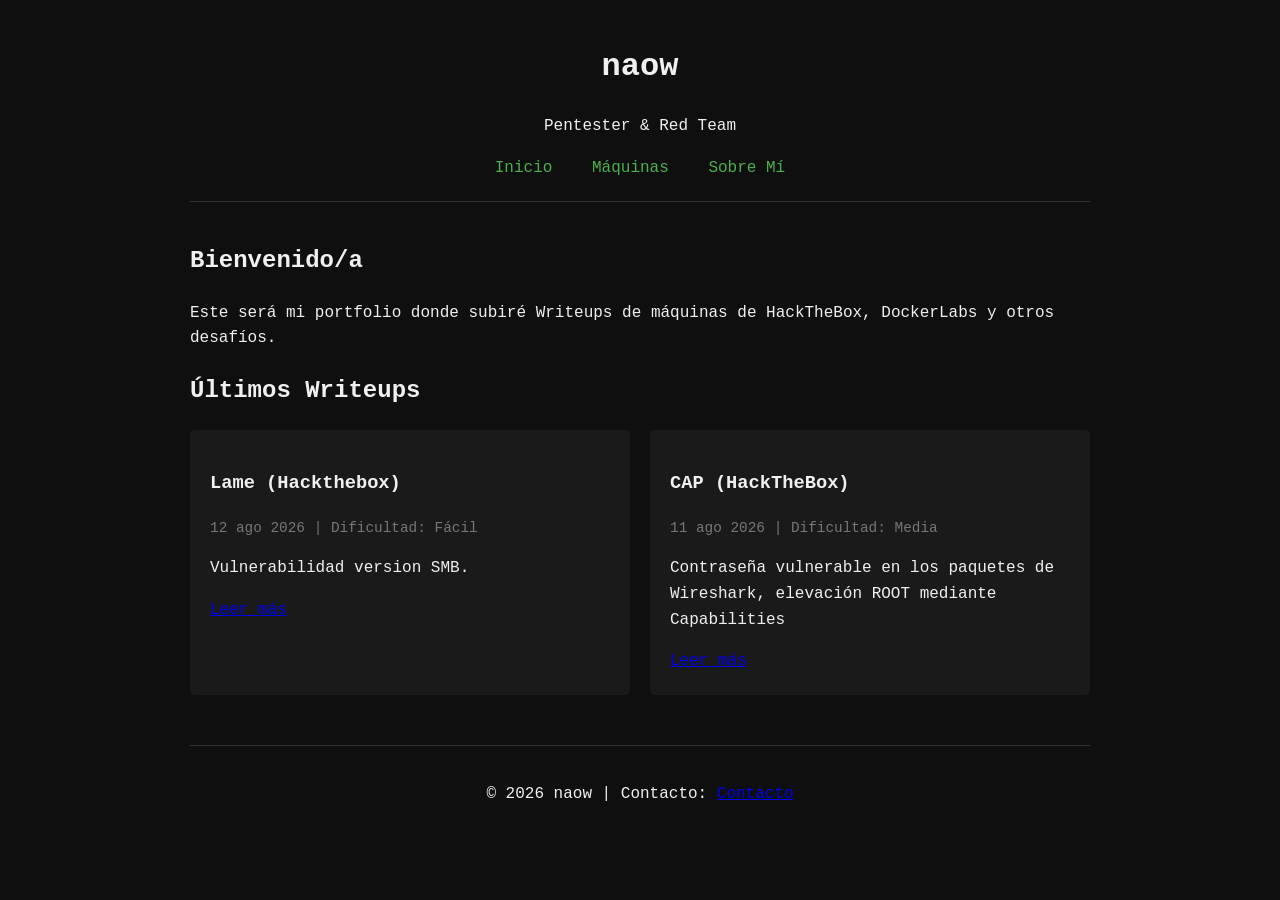
==== index.html @ 0667f215 "Update index.html" ====
<!DOCTYPE html>
<html lang="es">
<head>
    <meta charset="UTF-8">
    <meta name="viewport" content="width=device-width, initial-scale=1.0">
    <title>naow | Red Team</title>
    <link rel="stylesheet" href="styles/main.css">
    <style>
        .writeup-grid {
            display: grid;
            grid-template-columns: repeat(auto-fill, minmax(300px, 1fr));
            gap: 20px;
            margin-top: 20px;
        }

        .writeup-card {
            background: #1a1a1a;
            padding: 20px;
            border-radius: 5px;
            transition: transform 0.3s;
        }

        .writeup-card:hover {
            transform: translateY(-5px);
        }

        .date {
            color: #777;
            font-size: 0.9em;
            margin: 5px 0;
        }
    </style>
</head>
<body>
    <header>
        <h1>naow</h1>
        <p>Pentester & Red Team</p>
        <nav>
            <a href="index.html">Inicio</a>
            <a href="maquinas.html">Máquinas</a>
            <a href="about.html">Sobre Mí</a>
        </nav>
    </header>

    <main>
        <section class="intro">
            <h2>Bienvenido/a</h2>
            <p>Este será mi portfolio donde subiré Writeups de máquinas de HackTheBox, DockerLabs y otros desafíos.</p>
        </section>

        <section class="highlights">
            <h2>Últimos Writeups</h2>
            <div class="writeup-grid" id="latest-writeups"></div>
        </section>
    </main>

    <footer>
        <p>© 2026 naow | Contacto: <a href="mailto:naowcs@gmail.com">Contacto</a></p>
    </footer>

    <script>
        const machines = [
            {
                title: "CAP",
                platform: "HackTheBox",
                date: "2026-08-11",
                difficulty: "Media",
                description: "Contraseña vulnerable en los paquetes de Wireshark, elevación ROOT mediante Capabilities",
                link: "machines/cap.html"
            },
            {
                title: "Lame",
                platform: "Hackthebox",
                date: "2026-08-12",
                difficulty: "Fácil",
                description: "Vulnerabilidad version SMB.",
                link: "machines/lame.html"
            }
        ];

        machines.sort((a, b) => new Date(b.date) - new Date(a.date));

        const latestMachines = machines.slice(0, 3);
        const container = document.getElementById('latest-writeups');

        latestMachines.forEach(machine => {
            const card = `
                <article class="writeup-card">
                    <h3>${machine.title} (${machine.platform})</h3>
                    <p class="date">${formatDate(machine.date)} | Dificultad: ${machine.difficulty}</p>
                    <p>${machine.description}</p>
                    <a href="${machine.link}">Leer más</a>
                </article>
            `;
            container.innerHTML += card;
        });

        function formatDate(dateString) {
            const options = { day: 'numeric', month: 'short', year: 'numeric' };
            return new Date(dateString).toLocaleDateString('es-ES', options);
        }
    </script>
</body>
</html>
---- styles/main.css ----
body {
    font-family: 'Courier New', monospace;
    background: #0f0f0f;
    color: #f0f0f0;
    line-height: 1.6;
    max-width: 900px;
    margin: 0 auto;
    padding: 20px;
}

header {
    text-align: center;
    margin-bottom: 40px;
    border-bottom: 1px solid #333;
    padding-bottom: 20px;
}

nav a {
    margin: 0 15px;
    color: #4CAF50;
    text-decoration: none;
}

.writeup-grid {
    display: grid;
    grid-template-columns: repeat(auto-fill, minmax(250px, 1fr));
    gap: 20px;
}

.writeup-card {
    background: #1a1a1a;
    padding: 20px;
    border-radius: 5px;
}

.writeup-card:hover {
    transform: translateY(-5px);
    transition: 0.3s;
}

.date {
    color: #777;
    font-size: 0.9em;
}

footer {
    text-align: center;
    margin-top: 50px;
    padding-top: 20px;
    border-top: 1px solid #333;
}

/* Estilo storytelling */
.passion-mode {
    background: #1a1a1a;
    padding: 30px;
    border-radius: 8px;
    max-width: 700px;
    margin: 0 auto;
    position: relative;
    border: 1px solid #333;
    box-shadow: 0 0 15px rgba(76, 175, 80, 0.1);
}

.hacker-badge {
    position: absolute;
    top: -15px;
    right: 20px;
    background: #4CAF50;
    color: #000;
    padding: 5px 15px;
    border-radius: 20px;
    font-weight: bold;
    font-size: 0.8em;
}

.passion-story {
    margin-bottom: 30px;
    line-height: 1.7;
}

.passion-story p {
    margin-bottom: 15px;
}

.my-journey {
    background: rgba(15, 15, 15, 0.7);
    padding: 20px;
    border-radius: 5px;
    margin: 25px 0;
}

.timeline {
    list-style: none;
    padding: 0;
    position: relative;
}

.timeline:before {
    content: "";
    position: absolute;
    left: 15px;
    top: 0;
    bottom: 0;
    width: 2px;
    background: #4CAF50;
}

.timeline li {
    position: relative;
    padding-left: 40px;
    margin-bottom: 20px;
}

.year {
    position: absolute;
    left: 0;
    width: 30px;
    text-align: right;
    color: #4CAF50;
    font-weight: bold;
}

.event {
    display: inline-block;
    padding-left: 10px;
}

.signature {
    text-align: right;
    font-style: italic;
    color: #777;
    margin-top: 40px;
}

.handwriting {
    height: 30px;
    opacity: 0.8;
    margin-top: 5px;
}

/* Writeups individuales */
.writeup {
    background: #1a1a1a;
    padding: 30px;
    border-radius: 5px;
    border: 1px solid #222;
}

.writeup h1 {
    margin-top: 0;
}

.writeup h2 {
    margin-top: 35px;
    color: #4CAF50;
}

.writeup pre {
    background: #0a0a0a;
    padding: 15px;
    overflow-x: auto;
    border-radius: 4px;
}

.writeup code {
    font-family: 'Courier New', monospace;
}

.writeup a {
    color: #4CAF50;
}
.writeup-image {
    display: block;
    max-width: 100%;
    height: auto;
    margin: 25px auto;
    border-radius: 5px;
    border: 1px solid #333;
}

.writeup ul {
    margin: 20px 0;
    padding-left: 25px;
}

.writeup li {
    margin-bottom: 8px;
}

.writeup p {
    margin-bottom: 15px;
}
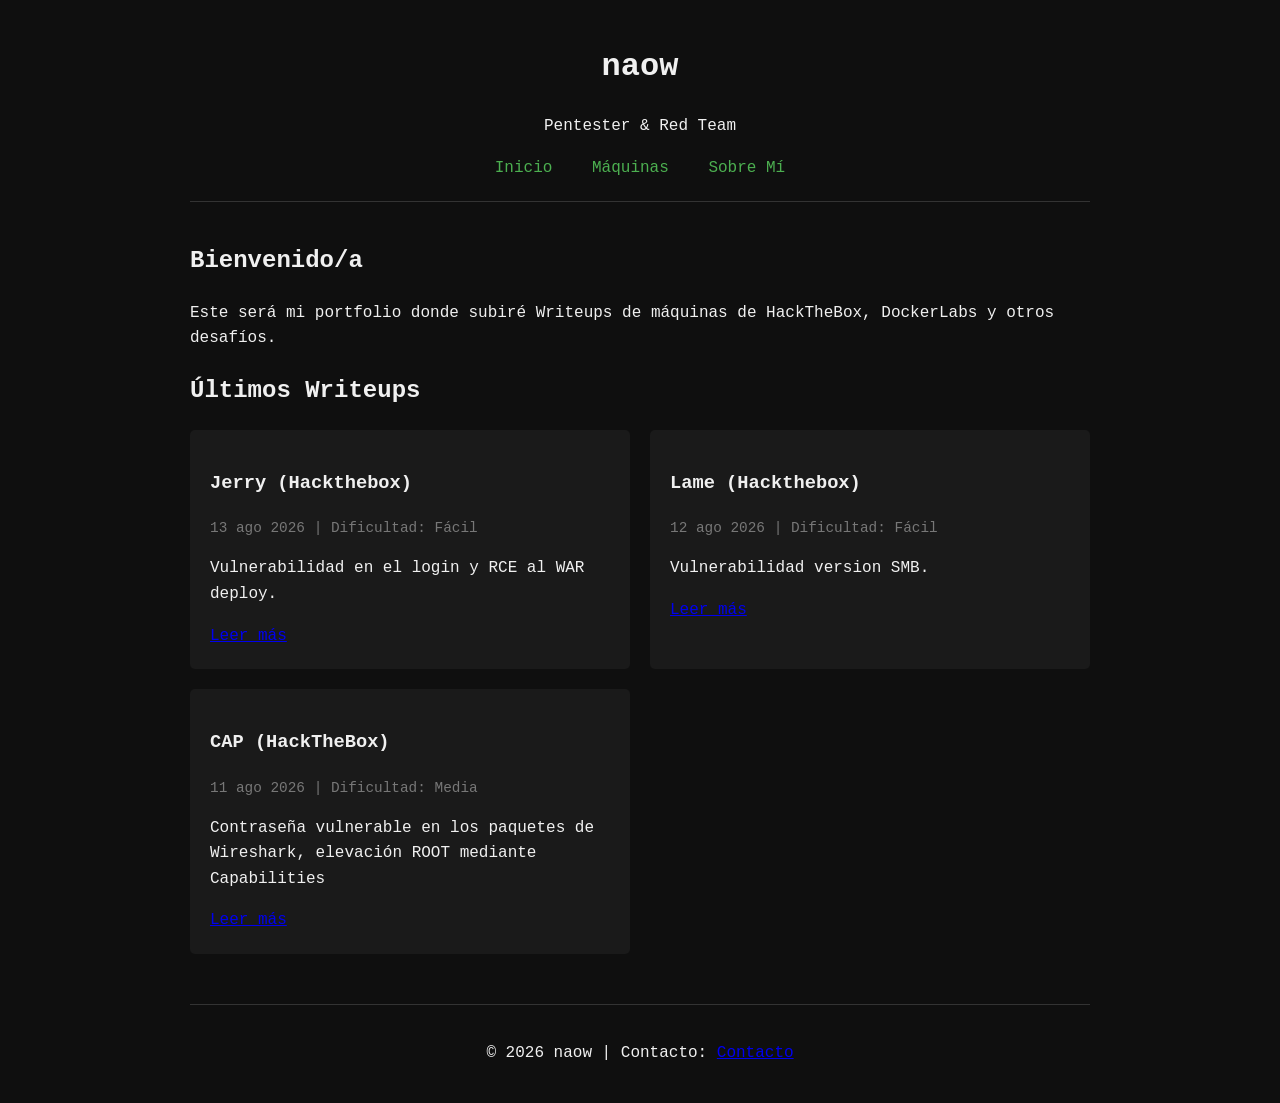
==== commit e9f16018: "Update index.html" ====
--- a/index.html
+++ b/index.html
@@ -75,6 +75,14 @@
                 difficulty: "Fácil",
                 description: "Vulnerabilidad version SMB.",
                 link: "machines/lame.html"
+            },
+            {
+                title: "Jerry",
+                platform: "Hackthebox",
+                date: "2026-08-13",
+                difficulty: "Fácil",
+                description: "Vulnerabilidad en el login y RCE al WAR deploy.",
+                link: "machines/jerry.html"
             }
         ];
 
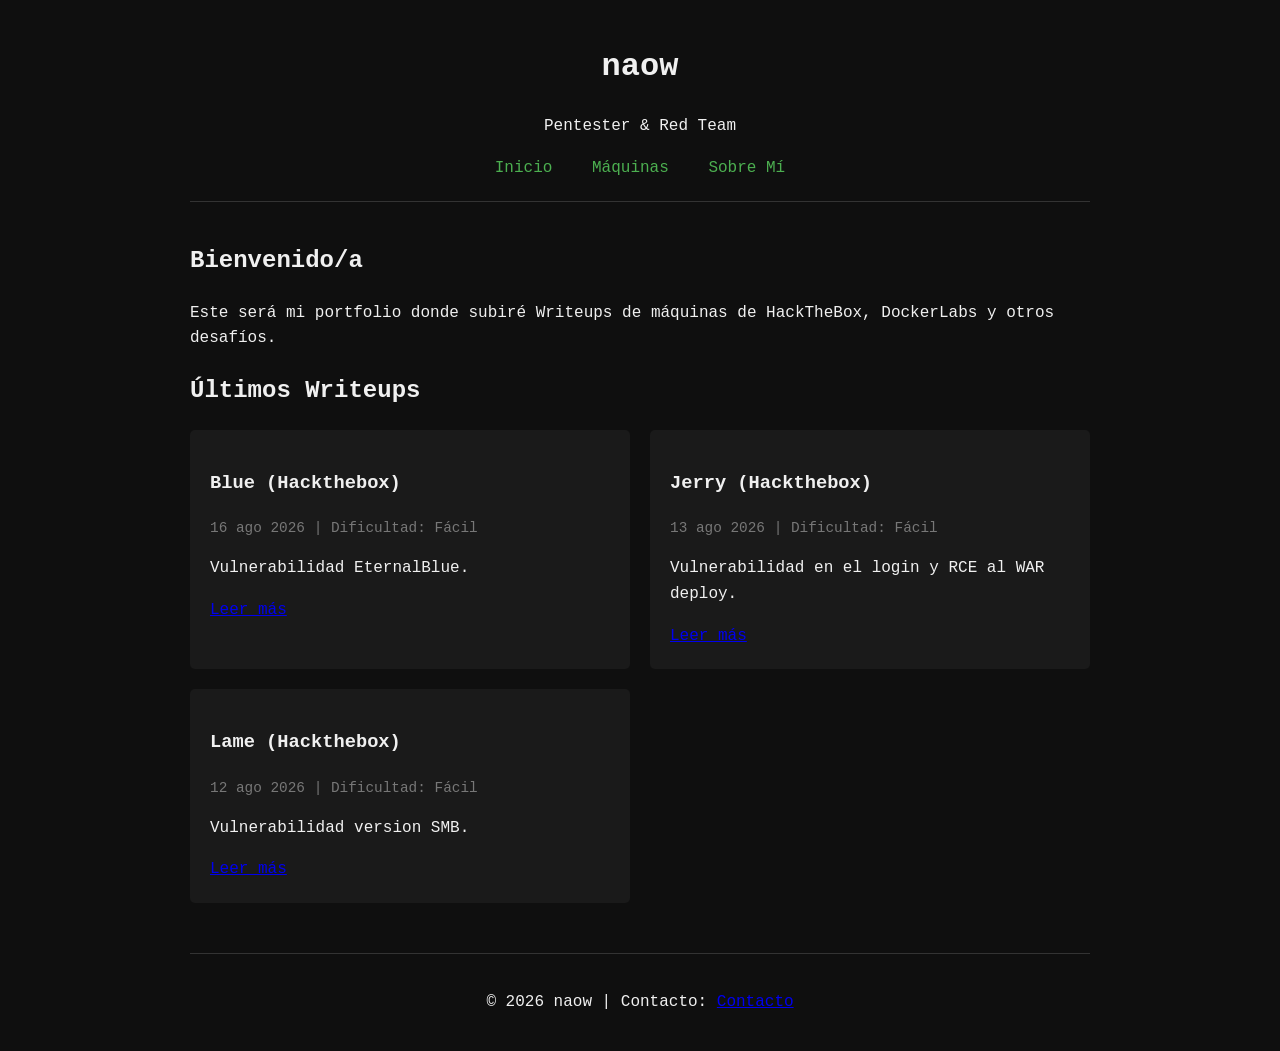
==== commit 758268b4: "Add new machine entry for 'Blue' vulnerability" ====
--- a/index.html
+++ b/index.html
@@ -83,6 +83,14 @@
                 difficulty: "Fácil",
                 description: "Vulnerabilidad en el login y RCE al WAR deploy.",
                 link: "machines/jerry.html"
+            },
+            {
+                title: "Blue",
+                platform: "Hackthebox",
+                date: "2026-08-16",
+                difficulty: "Fácil",
+                description: "Vulnerabilidad EternalBlue.",
+                link: "machines/Blue.html"
             }
         ];
 
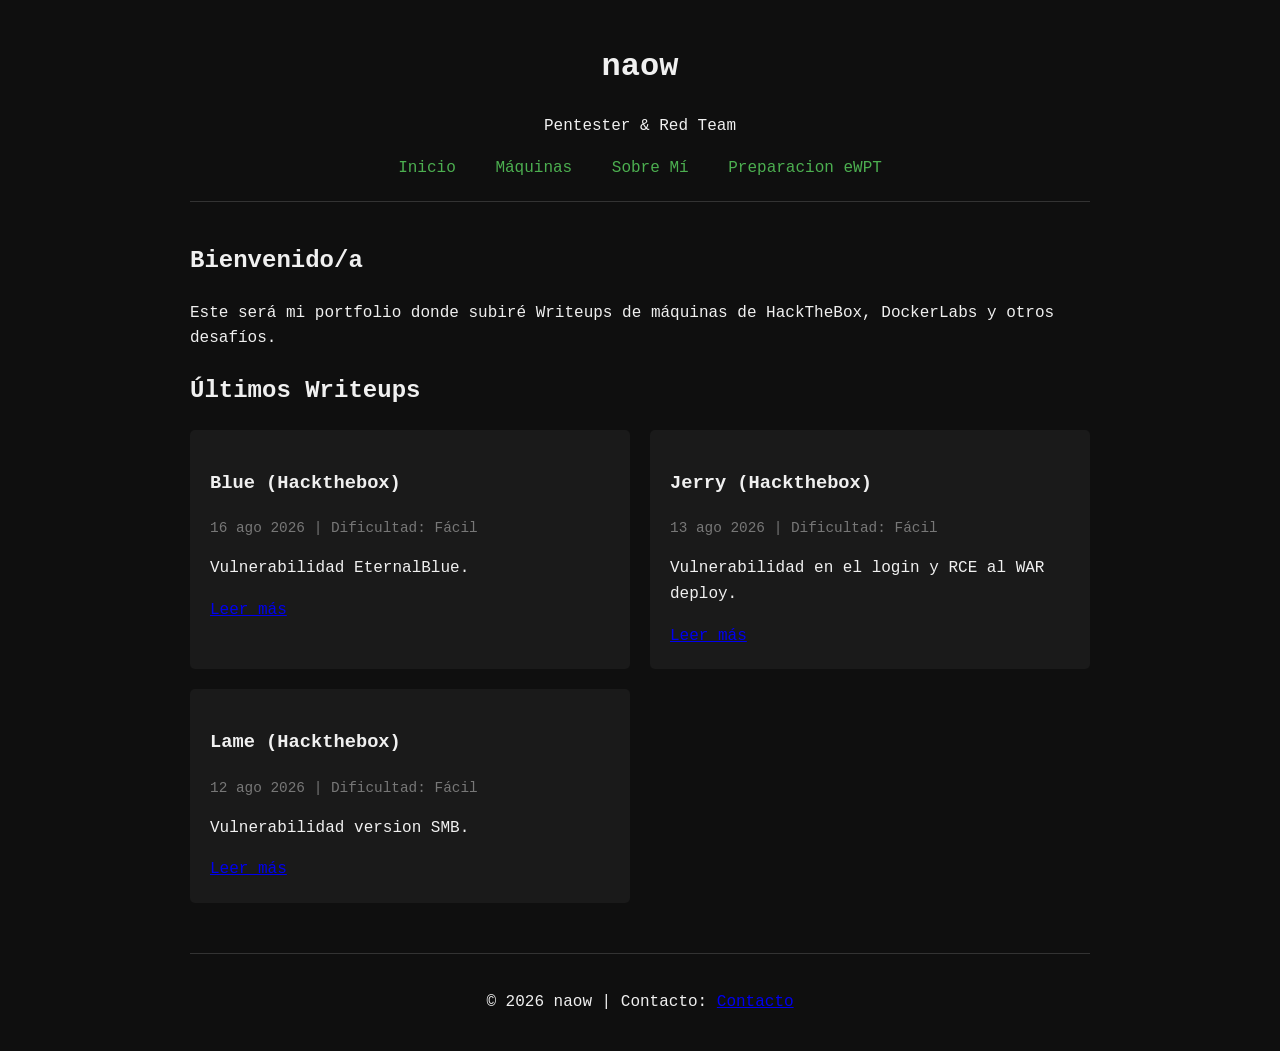
==== commit 033322e1: "Update index.html" ====
--- a/index.html
+++ b/index.html
@@ -39,6 +39,7 @@
             <a href="index.html">Inicio</a>
             <a href="maquinas.html">Máquinas</a>
             <a href="about.html">Sobre Mí</a>
+            <a href="ewpt.html">Preparacion eWPT</a>
         </nav>
     </header>
 
@@ -90,7 +91,7 @@
                 date: "2026-08-16",
                 difficulty: "Fácil",
                 description: "Vulnerabilidad EternalBlue.",
-                link: "machines/Blue.html"
+                link: "machines/blue.html"
             }
         ];
 
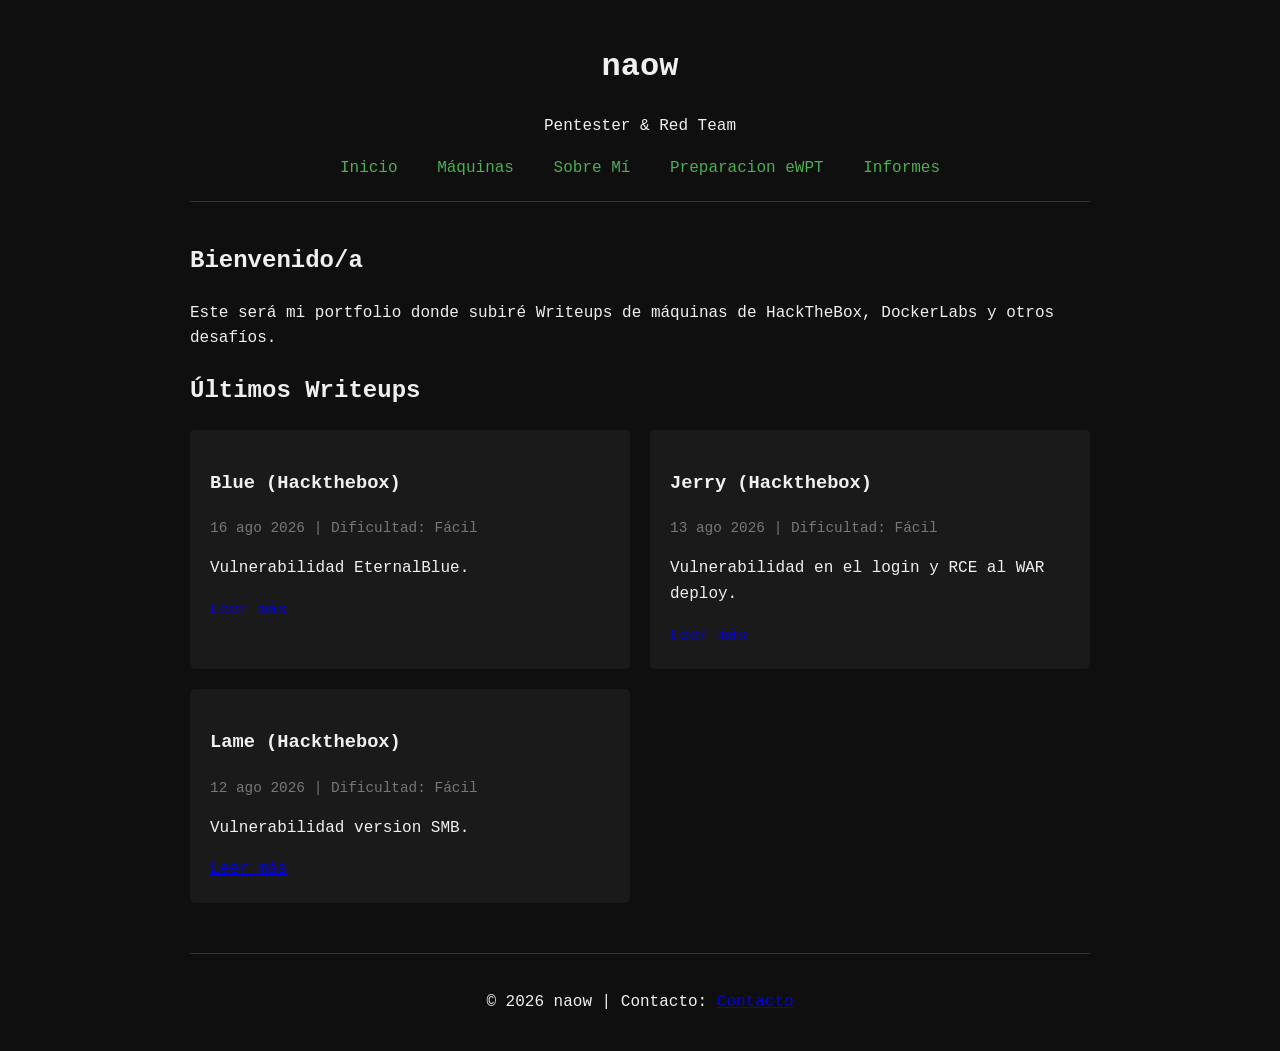
==== commit b10f81eb: "Update index.html" ====
--- a/index.html
+++ b/index.html
@@ -39,7 +39,8 @@
             <a href="index.html">Inicio</a>
             <a href="maquinas.html">Máquinas</a>
             <a href="about.html">Sobre Mí</a>
-            <a href="ewpt.html">Preparacion eWPT</a>
+            <a href="eWPT/ewpt.html">Preparacion eWPT</a>
+            <a href="reports.html">Informes</a>
         </nav>
     </header>
 
